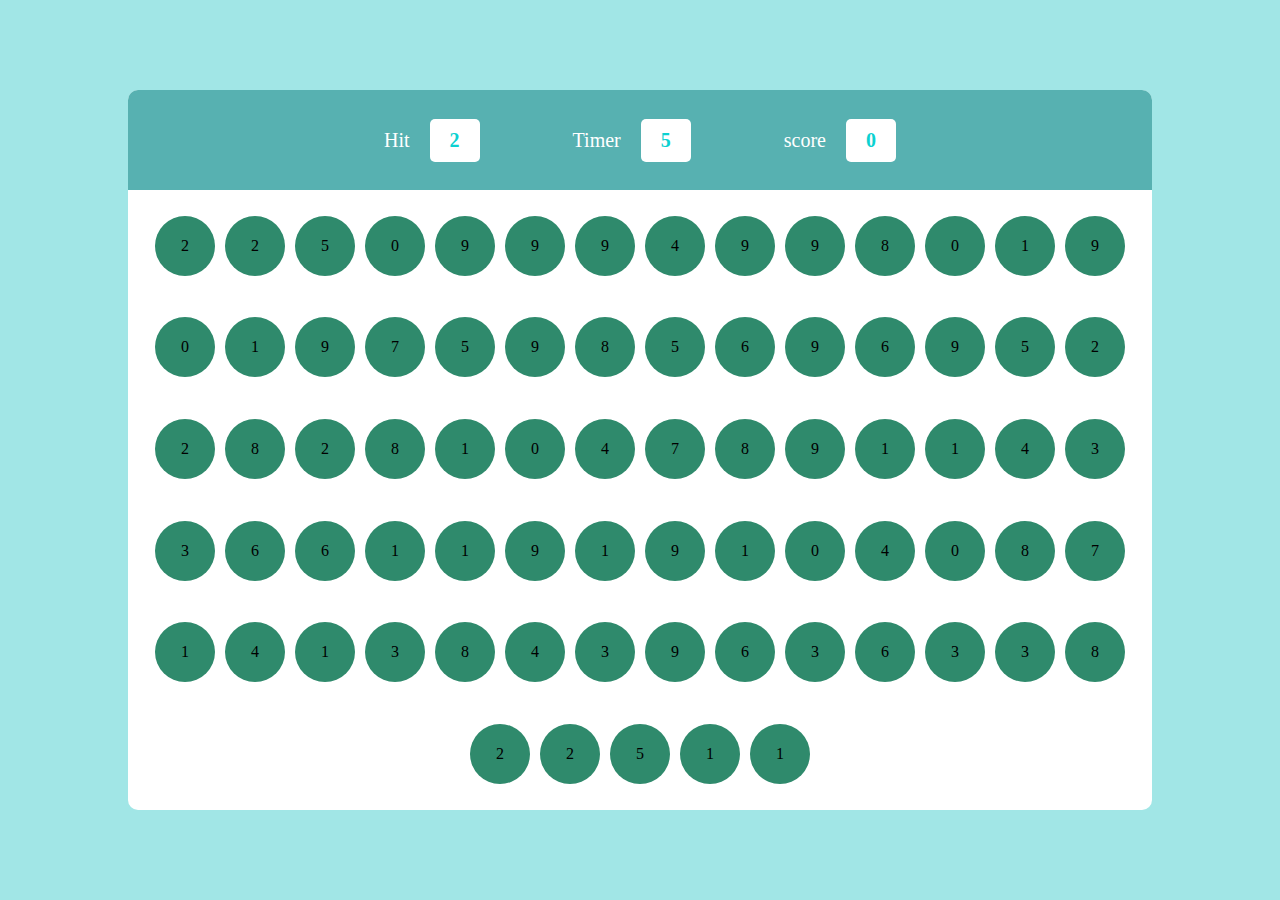
==== index1.html @ 3af4482b "hello" ====
<!DOCTYPE html>
<html lang="en">
<head>
    <meta charset="UTF-8">
    <meta name="viewport" content="width=device-width, initial-scale=1.0">
    <title>bubble game</title>
    <!-- <script src="d1.js"></script> -->
    <!-- <script src="advancejsx.js"></script> -->
    
    <link rel="stylesheet" href="stylejs.css">
    
</head>

<body>
    
    <div id="main">
        <div id="panel">
            <div id="toppanel">
                <div class="elmnt">
                    <h2>Hit</h2>

                    <div id="hitvalue" class="box">5</div>

                </div>
                <div class="elmnt">
                    <h2>Timer</h2>
                    
                    <div id="timeval" class="box">5</div>

                </div>
                <div class="elmnt">
                    <h2>score</h2>
                    
                    <div id="scoreval" class="box">0</div>
                    
                </div>
                </div>
           <div id="btmpanel">
           </div>
        </div>
        
    </div>
     
    <script src="advancejsxproj.js"></script>
    
</body>
</html>
---- stylejs.css ----
/* h1{
    font-family: 'Courier New', Courier, monospace;
    font-size: 50px;
    font-weight: 700;
    background-color: beige;
} */


*{
    margin: 0;
    padding: 0;
    box-sizing: border-box;
    font-family: Georgia, 'Times New Roman', Times, seri;
}

html,body{
    height: 100%;
    width: 100%;
    
}

#main{
    display: flex;
    align-items: center;
    justify-content: center;
    width: 100%;
    height: 100%;
    background-color: rgb(161, 230, 230);
}

#panel{
    overflow: hidden;
    width: 80%;
    height: 80%;
    background-color: #fff;
    border-radius: 10px;
}


#toppanel{
    display: flex;
    padding: 0px 25%; 
    color: #fff;
    align-items: center;
    justify-content: space-between;
    width: 100%;
    height: 100px;
    background-color: rgb(87, 177, 177);
}


.elmnt{
   
    display: flex;
    align-items: center;
    gap: 20px;
    /* background-color: rebeccapurple; */
    

}

.elmnt h2{
    font-weight: 500;
    font-size: 20px;
}

.box{
    font-weight: 600;
    font-size: 20px;
    color: rgb(12, 209, 209);
    padding: 10px 20px;
    border-radius: 5px;
    background-color: #fff;
}

#btmpanel{
   display: flex;
   gap: 10px;
   flex-wrap: wrap;
   align-items: center;
   justify-content: center;
   width: 100%;
   height: calc(100% - 100px);
   padding: 10px;   
   /* background-color: red; */

}

.bubble{
    display: flex;
    align-items: center;
    justify-content: center;
    width: 60px;
    height: 60px;
    background-color:rgb(47, 138, 108);
    border-radius: 50%;
    font-weight: 500;
    
}

.bubble:hover{
    background-color: aquamarine;
}
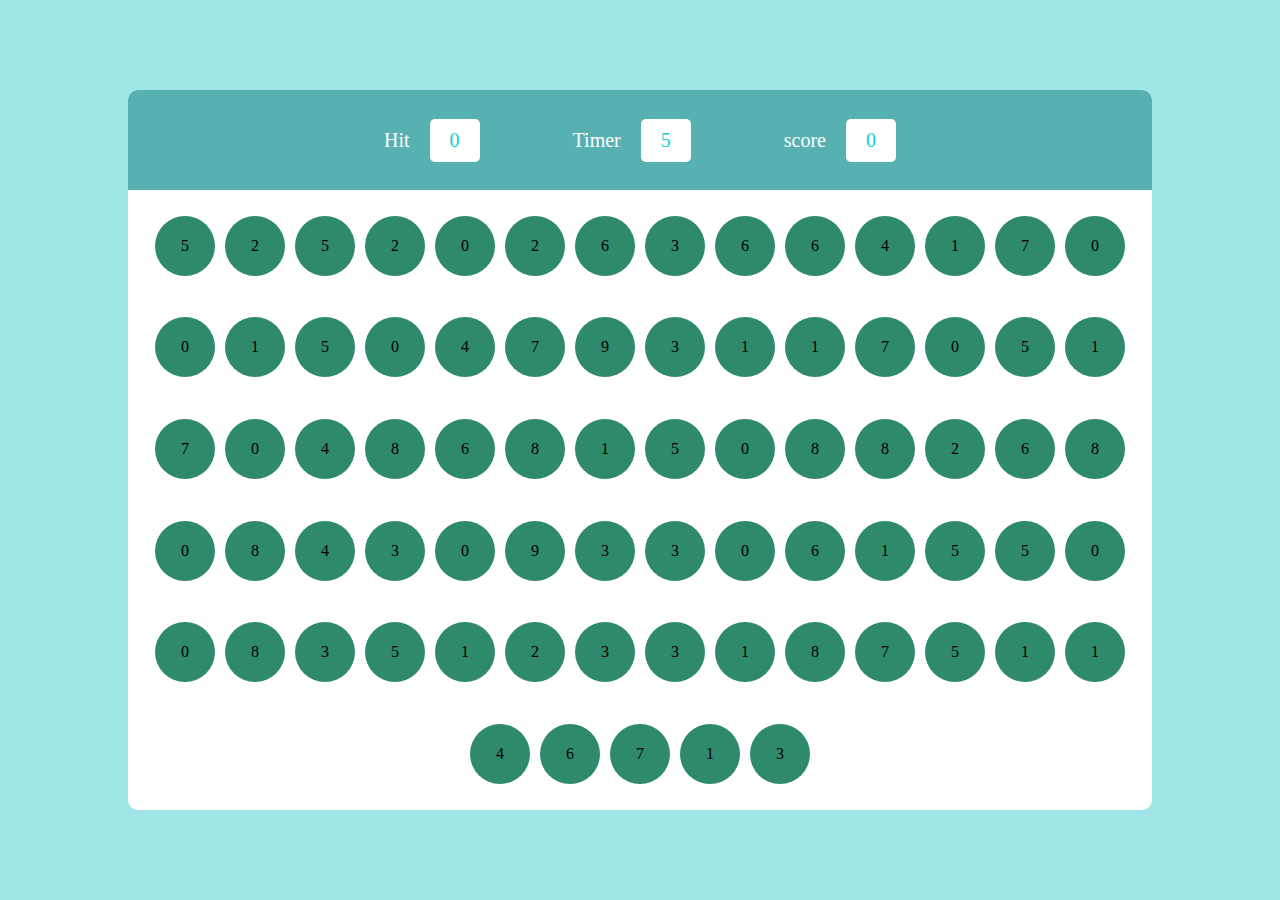
==== commit 2aa66049: "sukhman" ====
--- a/index1.html
+++ b/index1.html
@@ -7,11 +7,13 @@
     <!-- <script src="d1.js"></script> -->
     <!-- <script src="advancejsx.js"></script> -->
     
+
+    
     <link rel="stylesheet" href="stylejs.css">
     
 </head>
 
-<body>
+<body> 
     
     <div id="main">
         <div id="panel">
--- a/stylejs.css
+++ b/stylejs.css
@@ -65,13 +65,14 @@
 }
 
 .box{
-    font-weight: 600;
+    font-weight: 500;
     font-size: 20px;
     color: rgb(12, 209, 209);
     padding: 10px 20px;
     border-radius: 5px;
     background-color: #fff;
 }
+
 
 #btmpanel{
    display: flex;
@@ -82,7 +83,7 @@
    width: 100%;
    height: calc(100% - 100px);
    padding: 10px;   
-   /* background-color: red; */
+   
 
 }
 
